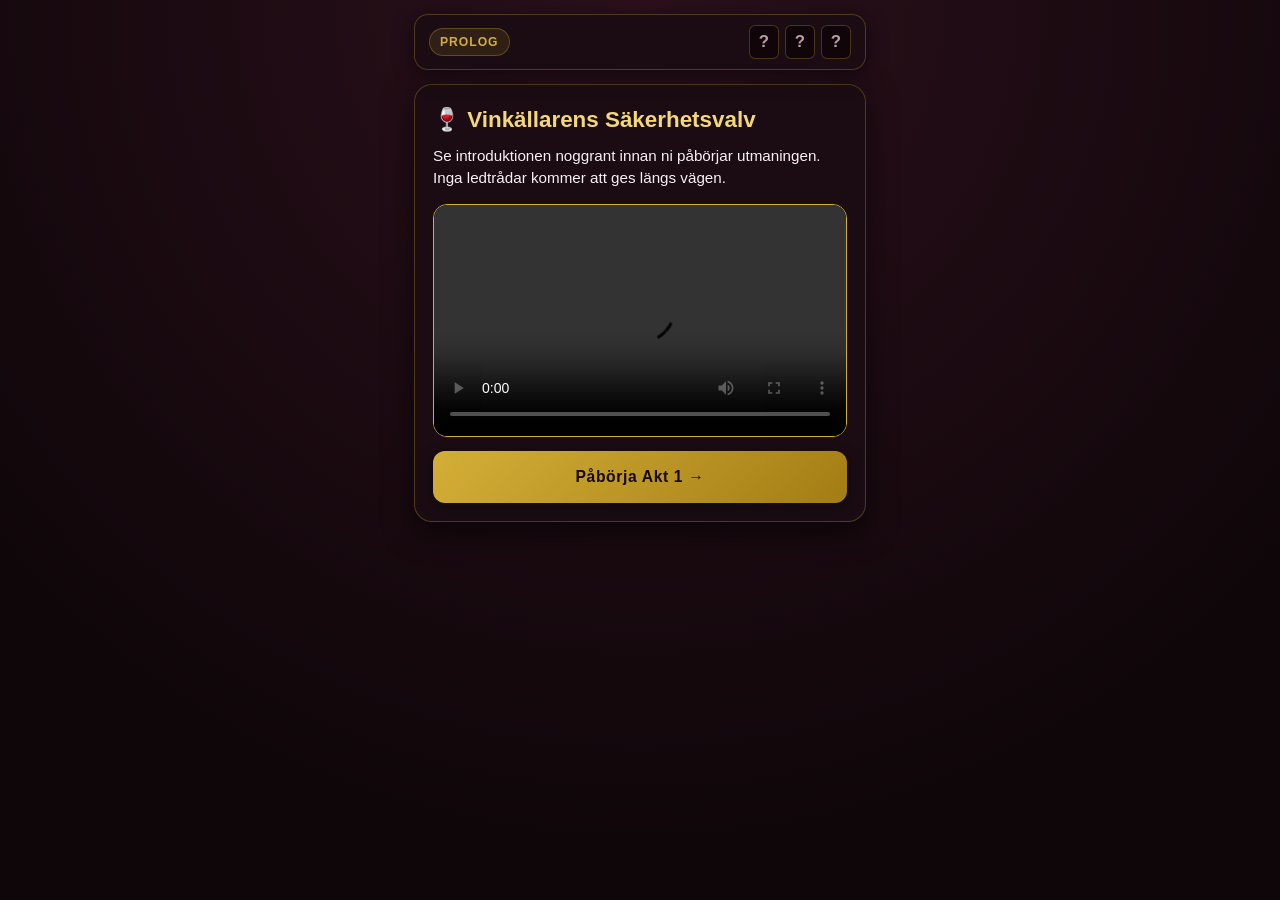
==== index.html @ c5911ff1 "Add files via upload" ====
<!DOCTYPE html>
<html lang="sv">
<head>
  <meta charset="UTF-8" />
  <meta name="viewport" content="width=device-width, initial-scale=1.0, maximum-scale=1.0, user-scalable=no" />
  <title>Vinkällarens Säkerhetsvalv</title>
  <link rel="stylesheet" href="style.css" />
  <style>
    .video-frame {
      position: relative;
      width: 100%;
      aspect-ratio: 16 / 9;
      background: #070305;
      border-radius: 14px;
      border: 1px solid var(--gold);
      overflow: hidden;
      margin: 14px 0;
      display: flex;
      align-items: center;
      justify-content: center;
    }
    video {
      width: 100%;
      height: 100%;
      object-fit: cover;
      display: block;
    }
    .video-placeholder {
      padding: 20px;
      text-align: center;
      color: var(--text-muted);
      font-size: 0.9rem;
    }
  </style>
</head>
<body>
  <div class="container">
    <div id="hud" class="hud-bar"></div>

    <div class="card">
      <h1>🍷 Vinkällarens Säkerhetsvalv</h1>
      <p>Se introduktionen noggrant innan ni påbörjar utmaningen. Inga ledtrådar kommer att ges längs vägen.</p>

      <div class="video-frame" id="videoContainer">
        <video id="introVideo" controls playsinline preload="metadata" onerror="showPlaceholder()">
          <source src="intro.mp4" type="video/mp4" />
        </video>
        <div id="videoPlaceholder" class="video-placeholder" style="display:none;">
          <p style="color:var(--gold-light); font-weight:700; margin-bottom:6px;">🎬 Introduktionsfilm</p>
          <p class="muted" style="margin:0;">Lägg filen <code>intro.mp4</code> i samma mapp på GitHub så spelas den upp automatiskt här.</p>
        </div>
      </div>

      <a href="akt1-chiffer.html" class="btn btn-gold">Påbörja Akt 1 →</a>
    </div>
  </div>

  <script src="config.js"></script>
  <script>
    renderHUD("Prolog", 0);

    function showPlaceholder() {
      document.getElementById("introVideo").style.display = "none";
      document.getElementById("videoPlaceholder").style.display = "block";
    }
  </script>
</body>
</html>
---- style.css ----
/* =========================================================
   VINKÄLLARENS SÄKERHETSVALV - MOBILOPTIMERAD DESIGN
   ========================================================= */
:root {
  --bg-dark: #0e0609;
  --bg-card: #1a0c12;
  --bg-card-elevated: #26121b;
  --wine-primary: #7a1c36;
  --wine-hover: #962343;
  --gold: #d4af37;
  --gold-light: #f3d778;
  --text-main: #f8f1f3;
  --text-muted: #b89ea7;
  --success: #2e8b57;
  --error: #c93b3b;
  --border: rgba(212, 175, 55, 0.28);
}

* {
  box-sizing: border-box;
  margin: 0;
  padding: 0;
  -webkit-tap-highlight-color: transparent;
}

html, body {
  min-height: 100vh;
  background-color: var(--bg-dark);
  background-image: radial-gradient(circle at 50% 0%, #2b101b 0%, #0e0609 80%);
  color: var(--text-main);
  font-family: -apple-system, BlinkMacSystemFont, "Segoe UI", Roboto, Helvetica, Arial, sans-serif;
  line-height: 1.5;
  font-size: 16px;
}

.container {
  max-width: 480px;
  margin: 0 auto;
  padding: 14px 14px 44px;
  display: flex;
  flex-direction: column;
  gap: 14px;
}

/* Topp-bar (HUD) */
.hud-bar {
  background: var(--bg-card);
  border: 1px solid var(--border);
  border-radius: 14px;
  padding: 10px 14px;
  display: flex;
  justify-content: space-between;
  align-items: center;
  box-shadow: 0 4px 20px rgba(0,0,0,0.5);
  position: sticky;
  top: 8px;
  z-index: 50;
}

.act-badge {
  font-size: 0.76rem;
  font-weight: 700;
  text-transform: uppercase;
  letter-spacing: 0.08em;
  color: var(--gold);
  background: rgba(212, 175, 55, 0.12);
  padding: 4px 10px;
  border-radius: 999px;
  border: 1px solid rgba(212, 175, 55, 0.3);
}

.code-slots {
  display: flex;
  gap: 6px;
  align-items: center;
}

.code-slot {
  width: 30px;
  height: 34px;
  border-radius: 6px;
  background: #100509;
  border: 1px solid var(--border);
  display: flex;
  align-items: center;
  justify-content: center;
  font-weight: 800;
  font-size: 1.05rem;
  color: var(--text-muted);
}

.code-slot.unlocked {
  background: rgba(212, 175, 55, 0.22);
  border-color: var(--gold);
  color: var(--gold-light);
  box-shadow: 0 0 12px rgba(212, 175, 55, 0.3);
}

/* Kort */
.card {
  background: var(--bg-card);
  border: 1px solid var(--border);
  border-radius: 18px;
  padding: 18px;
  box-shadow: 0 10px 30px rgba(0,0,0,0.55);
}

h1 {
  font-size: 1.4rem;
  color: var(--gold-light);
  margin-bottom: 8px;
  font-weight: 700;
}

h2 {
  font-size: 1.12rem;
  color: var(--gold);
  margin-bottom: 8px;
}

p {
  color: var(--text-main);
  margin-bottom: 12px;
  font-size: 0.95rem;
}

.muted {
  color: var(--text-muted);
  font-size: 0.86rem;
}

.clue-box {
  background: #11060a;
  border: 1px solid var(--gold);
  border-radius: 12px;
  padding: 16px 12px;
  margin: 14px 0;
  text-align: center;
  font-family: "Courier New", Courier, monospace;
  font-size: 1.1rem;
  font-weight: 700;
  color: var(--gold-light);
  letter-spacing: 0.06em;
  word-break: break-word;
}

/* Inputs & Knappar */
input[type="text"], input[type="number"] {
  width: 100%;
  padding: 14px 16px;
  border-radius: 12px;
  border: 1px solid var(--border);
  background: #0f0509;
  color: #fff;
  font-size: 1.08rem;
  text-align: center;
  letter-spacing: 0.1em;
  text-transform: uppercase;
  margin-bottom: 12px;
  outline: none;
}

input:focus {
  border-color: var(--gold);
  box-shadow: 0 0 0 3px rgba(212, 175, 55, 0.22);
}

.btn {
  display: inline-flex;
  align-items: center;
  justify-content: center;
  width: 100%;
  padding: 14px 18px;
  border-radius: 12px;
  background: linear-gradient(135deg, var(--wine-primary), #4f0f21);
  color: #fff;
  font-size: 0.98rem;
  font-weight: 700;
  letter-spacing: 0.04em;
  cursor: pointer;
  text-decoration: none;
  border: 1px solid rgba(212, 175, 55, 0.4);
  box-shadow: 0 4px 14px rgba(0,0,0,0.4);
  transition: transform 0.1s ease;
  touch-action: manipulation;
}

.btn:active {
  transform: scale(0.97);
}

.btn:disabled {
  opacity: 0.5;
  cursor: not-allowed;
}

.btn-gold {
  background: linear-gradient(135deg, #d4af37, #a37d14);
  color: #16080c;
  border: none;
}

.btn-secondary {
  background: var(--bg-card-elevated);
  border: 1px solid var(--border);
  color: var(--gold-light);
  margin-top: 8px;
}

/* Feedback */
.feedback {
  margin-top: 10px;
  padding: 10px 12px;
  border-radius: 10px;
  font-size: 0.9rem;
  font-weight: 600;
  text-align: center;
  display: none;
}

.feedback.error {
  display: block;
  background: rgba(201, 59, 59, 0.2);
  border: 1px solid var(--error);
  color: #ff9c9c;
}

.feedback.success {
  display: block;
  background: rgba(46, 139, 87, 0.22);
  border: 1px solid var(--success);
  color: #8ce6b3;
}

/* Siffer-avslöjande */
.digit-reveal {
  text-align: center;
  padding: 22px 14px;
  background: radial-gradient(circle, rgba(212,175,55,0.22) 0%, rgba(16,6,10,0.95) 75%);
  border: 2px solid var(--gold);
  border-radius: 16px;
  margin: 12px 0 16px;
  animation: popIn 0.4s cubic-bezier(0.175, 0.885, 0.32, 1.275);
}

.digit-big {
  font-size: 4.2rem;
  font-weight: 900;
  color: var(--gold-light);
  text-shadow: 0 0 25px rgba(212, 175, 55, 0.65);
  line-height: 1.1;
  margin: 8px 0;
}

/* D-pad / Pilknappar för mobil */
.dpad {
  display: grid;
  grid-template-columns: repeat(3, 66px);
  grid-template-rows: repeat(3, 60px);
  gap: 8px;
  justify-content: center;
  margin: 16px auto 4px;
  user-select: none;
}

.dpad-btn {
  background: var(--bg-card-elevated);
  border: 2px solid var(--gold);
  border-radius: 14px;
  color: var(--gold-light);
  font-size: 1.55rem;
  font-weight: bold;
  display: flex;
  align-items: center;
  justify-content: center;
  cursor: pointer;
  box-shadow: 0 4px 10px rgba(0,0,0,0.45);
  touch-action: manipulation;
}

.dpad-btn:active {
  background: var(--gold);
  color: #12090d;
  transform: scale(0.93);
}

.dpad-up { grid-column: 2; grid-row: 1; }
.dpad-left { grid-column: 1; grid-row: 2; }
.dpad-center {
  grid-column: 2;
  grid-row: 2;
  background: #14080d;
  border: 1px solid var(--border);
  border-radius: 50%;
  display: flex;
  align-items: center;
  justify-content: center;
  font-size: 0.95rem;
  font-weight: 700;
  color: var(--gold);
  cursor: pointer;
  touch-action: manipulation;
}
.dpad-center:active {
  background: var(--gold);
  color: #12090d;
}
.dpad-right { grid-column: 3; grid-row: 2; }
.dpad-down { grid-column: 2; grid-row: 3; }

@keyframes popIn {
  0% { transform: scale(0.8); opacity: 0; }
  100% { transform: scale(1); opacity: 1; }
}
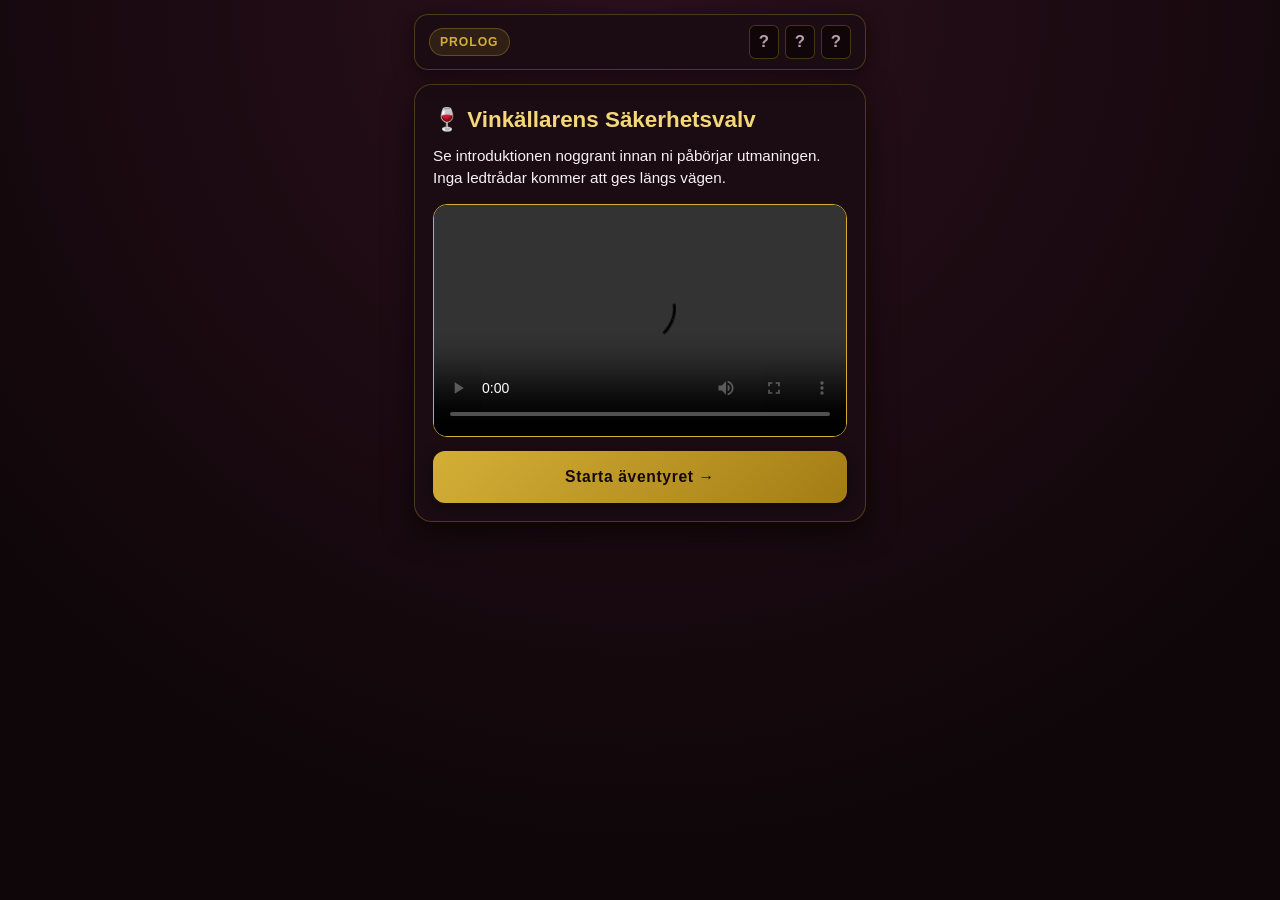
==== commit d2d7f863: "Add files via upload" ====
--- a/index.html
+++ b/index.html
@@ -51,7 +51,8 @@
         </div>
       </div>
 
-      <a href="akt1-chiffer.html" class="btn btn-gold">Påbörja Akt 1 →</a>
+      <a id="mainStartBtn" href="akt1-chiffer.html" class="btn btn-gold">Starta äventyret →</a>
+      <button id="resetBtn" class="btn btn-reset-small" style="display:none;" onclick="handleReset()">↺ Nollställ framsteg och börja om</button>
     </div>
   </div>
 
@@ -63,6 +64,30 @@
       document.getElementById("introVideo").style.display = "none";
       document.getElementById("videoPlaceholder").style.display = "block";
     }
+
+    function updateStartUI() {
+      const progress = getProgress();
+      const mainBtn = document.getElementById("mainStartBtn");
+      const resetBtn = document.getElementById("resetBtn");
+
+      if (progress && progress.page && progress.page !== "index.html") {
+        mainBtn.href = progress.page;
+        mainBtn.textContent = "Fortsätt äventyret →";
+        resetBtn.style.display = "inline-flex";
+      } else {
+        mainBtn.href = "akt1-chiffer.html";
+        mainBtn.textContent = "Starta äventyret →";
+        resetBtn.style.display = "none";
+      }
+    }
+
+    function handleReset() {
+      resetProgress();
+      renderHUD("Prolog", 0);
+      updateStartUI();
+    }
+
+    updateStartUI();
   </script>
 </body>
 </html>
--- a/style.css
+++ b/style.css
@@ -207,6 +207,17 @@
   margin-top: 8px;
 }
 
+.btn-reset-small {
+  background: transparent;
+  border: 1px solid rgba(184, 158, 167, 0.3);
+  color: var(--text-muted);
+  font-size: 0.8rem;
+  font-weight: 600;
+  padding: 9px 12px;
+  margin-top: 10px;
+  box-shadow: none;
+}
+
 /* Feedback */
 .feedback {
   margin-top: 10px;
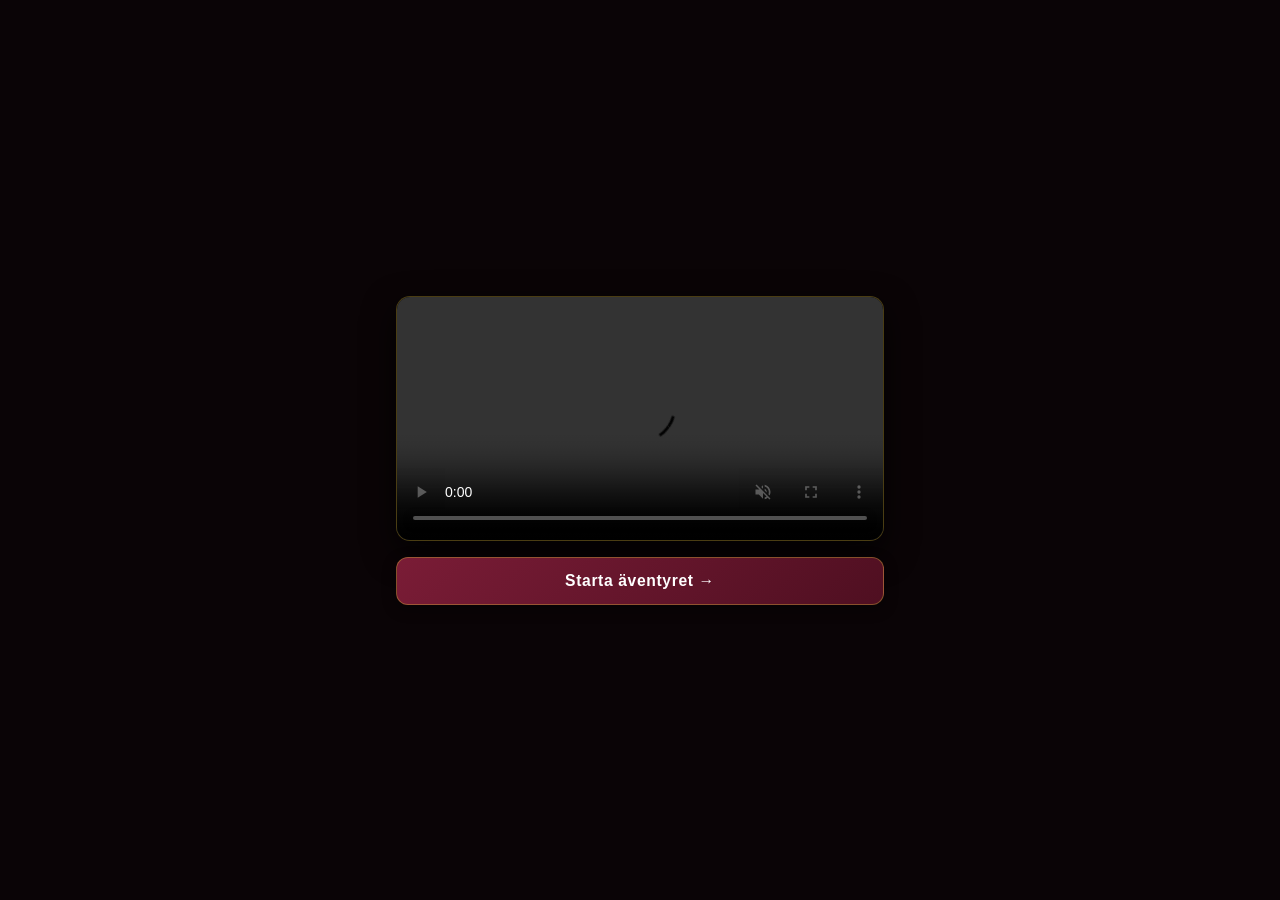
==== commit 308a258e: "Add files via upload" ====
--- a/index.html
+++ b/index.html
@@ -3,91 +3,118 @@
 <head>
   <meta charset="UTF-8" />
   <meta name="viewport" content="width=device-width, initial-scale=1.0, maximum-scale=1.0, user-scalable=no" />
-  <title>Vinkällarens Säkerhetsvalv</title>
+  <title>Vinkällarens Hemlighet</title>
   <link rel="stylesheet" href="style.css" />
   <style>
-    .video-frame {
-      position: relative;
-      width: 100%;
-      aspect-ratio: 16 / 9;
-      background: #070305;
-      border-radius: 14px;
-      border: 1px solid var(--gold);
-      overflow: hidden;
-      margin: 14px 0;
+    body {
+      margin: 0;
+      padding: 0;
+      background: #0a0406;
+      min-height: 100vh;
       display: flex;
+      flex-direction: column;
       align-items: center;
       justify-content: center;
     }
-    video {
+    .start-wrapper {
       width: 100%;
-      height: 100%;
+      max-width: 520px;
+      padding: 16px;
+      display: flex;
+      flex-direction: column;
+      align-items: center;
+      gap: 16px;
+      box-sizing: border-box;
+    }
+    .video-box {
+      width: 100%;
+      border-radius: 14px;
+      overflow: hidden;
+      border: 1px solid rgba(212, 175, 55, 0.35);
+      box-shadow: 0 12px 32px rgba(0, 0, 0, 0.75);
+      background: #000;
+    }
+    .video-box video {
+      width: 100%;
+      display: block;
+      max-height: 72vh;
       object-fit: cover;
-      display: block;
     }
-    .video-placeholder {
-      padding: 20px;
-      text-align: center;
-      color: var(--text-muted);
-      font-size: 0.9rem;
+    .btn-reset-small {
+      background: transparent;
+      border: 1px solid rgba(212, 175, 55, 0.35);
+      color: var(--gold-light, #e6c86e);
+      font-size: 0.85rem;
+      padding: 9px 16px;
+      border-radius: 8px;
+      cursor: pointer;
+      width: auto;
+      opacity: 0.85;
+      transition: opacity 0.2s, border-color 0.2s;
+    }
+    .btn-reset-small:hover {
+      opacity: 1;
+      border-color: var(--gold, #d4af37);
     }
   </style>
 </head>
 <body>
-  <div class="container">
-    <div id="hud" class="hud-bar"></div>
+  <div class="start-wrapper">
+    <div class="video-box">
+      <video id="introVideo" src="intro.mp4" autoplay muted loop playsinline controls></video>
+    </div>
 
-    <div class="card">
-      <h1>🍷 Vinkällarens Säkerhetsvalv</h1>
-      <p>Se introduktionen noggrant innan ni påbörjar utmaningen. Inga ledtrådar kommer att ges längs vägen.</p>
-
-      <div class="video-frame" id="videoContainer">
-        <video id="introVideo" controls playsinline preload="metadata" onerror="showPlaceholder()">
-          <source src="intro.mp4" type="video/mp4" />
-        </video>
-        <div id="videoPlaceholder" class="video-placeholder" style="display:none;">
-          <p style="color:var(--gold-light); font-weight:700; margin-bottom:6px;">🎬 Introduktionsfilm</p>
-          <p class="muted" style="margin:0;">Lägg filen <code>intro.mp4</code> i samma mapp på GitHub så spelas den upp automatiskt här.</p>
-        </div>
-      </div>
-
-      <a id="mainStartBtn" href="akt1-chiffer.html" class="btn btn-gold">Starta äventyret →</a>
-      <button id="resetBtn" class="btn btn-reset-small" style="display:none;" onclick="handleReset()">↺ Nollställ framsteg och börja om</button>
-    </div>
+    <button id="mainActionBtn" class="btn" onclick="startOrContinue()">Starta äventyret →</button>
+    <button id="resetBtn" class="btn-reset-small" style="display: none;" onclick="resetGame()">Starta från början</button>
   </div>
 
   <script src="config.js"></script>
   <script>
-    renderHUD("Prolog", 0);
+    const FIRST_LEVEL = "akt1-chiffer.html";
+    let savedPage = null;
 
-    function showPlaceholder() {
-      document.getElementById("introVideo").style.display = "none";
-      document.getElementById("videoPlaceholder").style.display = "block";
+    try {
+      const raw = localStorage.getItem("vinkallaren_escape_progress_v3");
+      if (raw) {
+        const parsed = JSON.parse(raw);
+        if (parsed && parsed.page && parsed.page !== "index.html") {
+          savedPage = parsed.page;
+        }
+      }
+    } catch (e) {}
+
+    const mainBtn = document.getElementById("mainActionBtn");
+    const resetBtn = document.getElementById("resetBtn");
+
+    if (savedPage) {
+      mainBtn.textContent = "Fortsätt äventyret →";
+      resetBtn.style.display = "inline-block";
+    } else {
+      mainBtn.textContent = "Starta äventyret →";
+      resetBtn.style.display = "none";
     }
 
-    function updateStartUI() {
-      const progress = getProgress();
-      const mainBtn = document.getElementById("mainStartBtn");
-      const resetBtn = document.getElementById("resetBtn");
-
-      if (progress && progress.page && progress.page !== "index.html") {
-        mainBtn.href = progress.page;
-        mainBtn.textContent = "Fortsätt äventyret →";
-        resetBtn.style.display = "inline-flex";
+    function startOrContinue() {
+      if (savedPage) {
+        window.location.href = savedPage;
       } else {
-        mainBtn.href = "akt1-chiffer.html";
-        mainBtn.textContent = "Starta äventyret →";
-        resetBtn.style.display = "none";
+        try { saveProgress(FIRST_LEVEL, 0); } catch (e) {}
+        window.location.href = FIRST_LEVEL;
       }
     }
 
-    function handleReset() {
-      resetProgress();
-      renderHUD("Prolog", 0);
-      updateStartUI();
+    function resetGame() {
+      try {
+        if (typeof resetProgress === "function") {
+          resetProgress();
+        } else {
+          localStorage.removeItem("vinkallaren_escape_progress_v3");
+        }
+      } catch (e) {}
+      savedPage = null;
+      mainBtn.textContent = "Starta äventyret →";
+      resetBtn.style.display = "none";
     }
-
-    updateStartUI();
   </script>
 </body>
 </html>
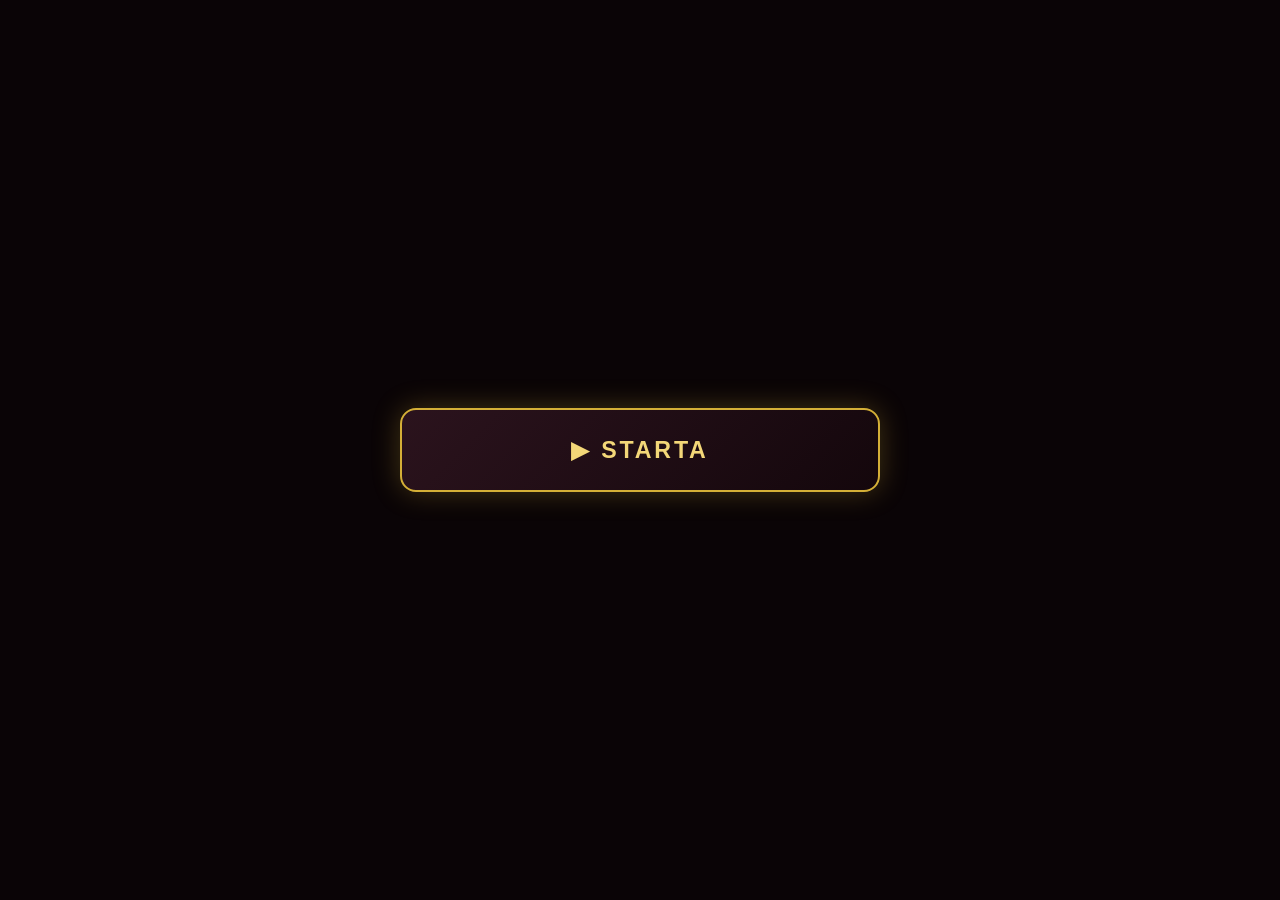
==== commit 866f845f: "Add files via upload" ====
--- a/index.html
+++ b/index.html
@@ -19,25 +19,43 @@
     .start-wrapper {
       width: 100%;
       max-width: 520px;
-      padding: 16px;
+      padding: 20px;
       display: flex;
       flex-direction: column;
       align-items: center;
-      gap: 16px;
+      gap: 18px;
       box-sizing: border-box;
+    }
+    .big-start-btn {
+      width: 100%;
+      padding: 26px 20px;
+      font-size: 1.45rem;
+      font-weight: 800;
+      letter-spacing: 0.12em;
+      text-transform: uppercase;
+      background: linear-gradient(135deg, #2b131d 0%, #14070c 100%);
+      color: var(--gold-light, #e6c86e);
+      border: 2px solid var(--gold, #d4af37);
+      border-radius: 16px;
+      cursor: pointer;
+      box-shadow: 0 0 28px rgba(212, 175, 55, 0.28);
+      transition: transform 0.15s, box-shadow 0.2s;
+    }
+    .big-start-btn:active {
+      transform: scale(0.97);
     }
     .video-box {
       width: 100%;
       border-radius: 14px;
       overflow: hidden;
-      border: 1px solid rgba(212, 175, 55, 0.35);
-      box-shadow: 0 12px 32px rgba(0, 0, 0, 0.75);
+      border: 1px solid rgba(212, 175, 55, 0.4);
+      box-shadow: 0 12px 32px rgba(0, 0, 0, 0.8);
       background: #000;
     }
     .video-box video {
       width: 100%;
       display: block;
-      max-height: 72vh;
+      max-height: 70vh;
       object-fit: cover;
     }
     .btn-reset-small {
@@ -50,21 +68,20 @@
       cursor: pointer;
       width: auto;
       opacity: 0.85;
-      transition: opacity 0.2s, border-color 0.2s;
-    }
-    .btn-reset-small:hover {
-      opacity: 1;
-      border-color: var(--gold, #d4af37);
     }
   </style>
 </head>
 <body>
   <div class="start-wrapper">
-    <div class="video-box">
-      <video id="introVideo" src="intro.mp4" autoplay muted loop playsinline controls></video>
+    <!-- Steg 1: Stor STARTA-knapp som låser upp ljudet i alla mobiler -->
+    <button id="bigStartBtn" class="big-start-btn" onclick="launchIntro()">▶ STARTA</button>
+
+    <!-- Steg 2: Filmen och knapparna som visas direkt vid klick -->
+    <div id="videoContainer" class="video-box" style="display: none;">
+      <video id="introVideo" src="intro.mp4" playsinline controls></video>
     </div>
 
-    <button id="mainActionBtn" class="btn" onclick="startOrContinue()">Starta äventyret →</button>
+    <button id="mainActionBtn" class="btn" style="display: none;" onclick="startOrContinue()">Starta äventyret →</button>
     <button id="resetBtn" class="btn-reset-small" style="display: none;" onclick="resetGame()">Starta från början</button>
   </div>
 
@@ -83,15 +100,29 @@
       }
     } catch (e) {}
 
+    const bigStartBtn = document.getElementById("bigStartBtn");
+    const videoContainer = document.getElementById("videoContainer");
+    const introVideo = document.getElementById("introVideo");
     const mainBtn = document.getElementById("mainActionBtn");
     const resetBtn = document.getElementById("resetBtn");
 
+    // Om spelaren redan kommit en bit i äventyret hoppar vi förbi STARTA-steget och visar Fortsätt direkt
     if (savedPage) {
+      bigStartBtn.style.display = "none";
+      videoContainer.style.display = "block";
+      mainBtn.style.display = "block";
       mainBtn.textContent = "Fortsätt äventyret →";
       resetBtn.style.display = "inline-block";
-    } else {
+    }
+
+    function launchIntro() {
+      bigStartBtn.style.display = "none";
+      videoContainer.style.display = "block";
+      mainBtn.style.display = "block";
       mainBtn.textContent = "Starta äventyret →";
-      resetBtn.style.display = "none";
+
+      introVideo.muted = false;
+      introVideo.play();
     }
 
     function startOrContinue() {
@@ -112,8 +143,12 @@
         }
       } catch (e) {}
       savedPage = null;
-      mainBtn.textContent = "Starta äventyret →";
+      videoContainer.style.display = "none";
+      introVideo.pause();
+      introVideo.currentTime = 0;
+      mainBtn.style.display = "none";
       resetBtn.style.display = "none";
+      bigStartBtn.style.display = "block";
     }
   </script>
 </body>
